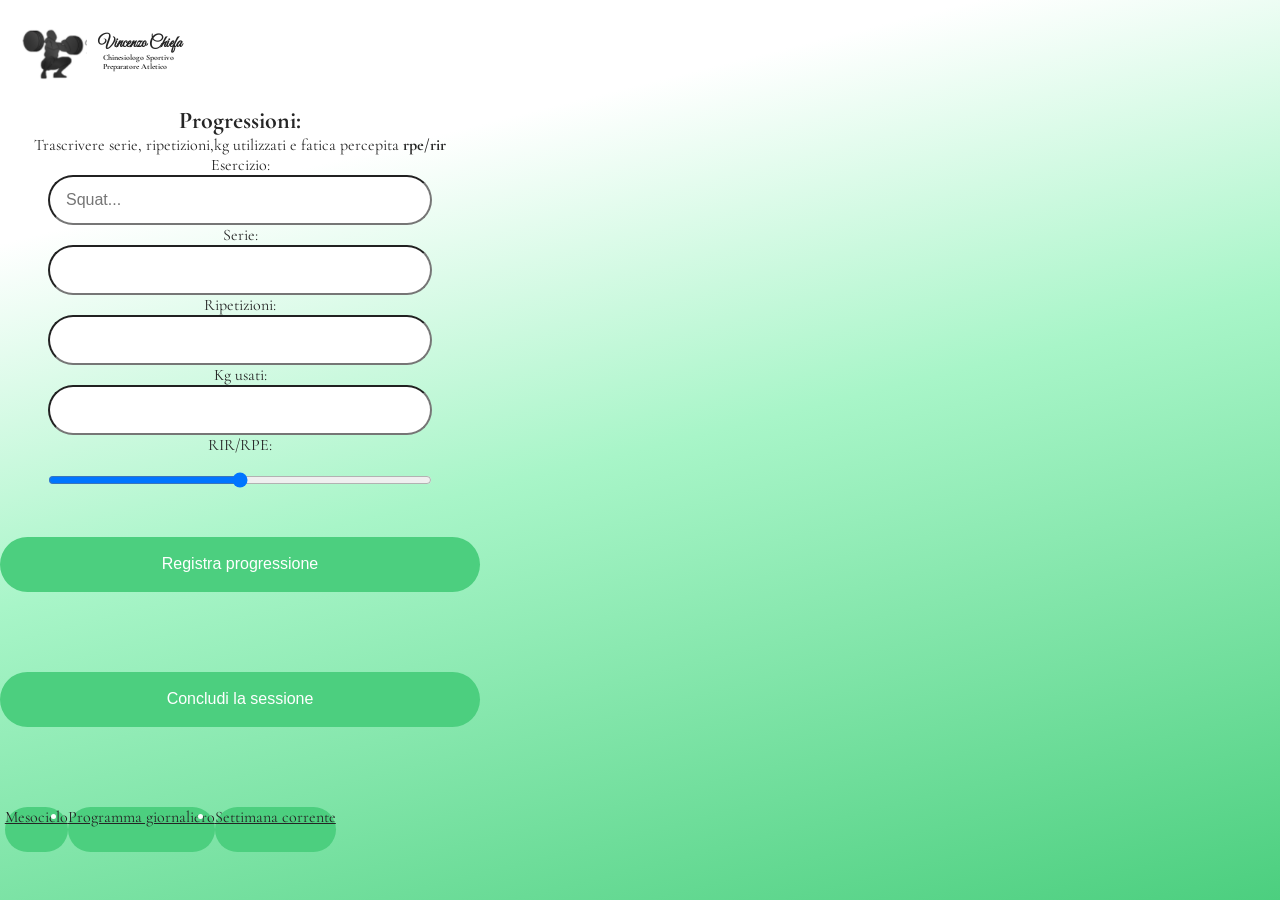
==== index.html @ 1b676860 "fix/footer-link" ====
<!doctype html>
<html lang="it">
  <head>
    <meta charset="UTF-8" />
    <meta name="viewport" content="width=device-width, initial-scale=1.0" />
    <title>Vincenzo web - Fullstack prep</title>
    <link rel="preconnect" href="https://fonts.googleapis.com" />
    <link rel="preconnect" href="https://fonts.gstatic.com" crossorigin />
    <link
      href="https://fonts.googleapis.com/css2?family=Cormorant+Garamond:ital,wght@0,300..700;1,300..700&family=Great+Vibes&display=swap"
      rel="stylesheet"
    />
    <link rel="stylesheet" href="styles/base.css" />
  </head>
  <body>
    <header>
      <div class="header-logo">
        <img src="asset/logo.jpg" alt="Coach's logo" />
        <div class="header-container">
          <h1>Vincenzo Chiefa</h1>
          <h2>Chinesiologo Sportivo <br />Preparatore Atletico</h2>
        </div>
      </div>
    </header>
    <main>
      <!-- form per segnare i progressi -->
      <div class="main-intro">
        <h2>Progressioni:</h2>
        <p>
          Trascrivere serie, ripetizioni,kg utilizzati e fatica percepita
          <strong>rpe/rir</strong>
        </p>
      </div>
      <form>
        <label for="exercise">Esercizio:</label>
        <input type="text" id="exercise" placeholder="Squat..." />

        <label for="series">Serie:</label>
        <input type="number" id="series" />

        <label for="reps">Ripetizioni:</label>
        <input type="number" id="reps" />

        <label for="kgused">Kg usati:</label>
        <input type="number" id="kgused" />

        <label for="rpe-rir">RIR/RPE:</label>
        <input type="range" id="rpe-rir" />

        <button type="onsubmit" id="save-progression-btn">
          Registra progressione
        </button>
      </form>
<!-- bottone per concludere la sessione e salvare i dati della sessione completa di allenamento -->
      <button type="onclick" id="close-session-btn">
        Concludi la sessione
      </button>
    </main>
    <footer class="footer-nav">
      <ul>
        <li><a href="mesociclo.html">Mesociclo</a></li>
        <li><a href="programma.html">Programma giornaliero</a></li>
        <li><a href="settimana.html">Settimana corrente</a></li>      </ul>
    </footer>
  </body>
</html>
---- styles/base.css ----
*{
  margin: 0;
  padding: 0;
  box-sizing: border-box;
  font-size: 1rem;
  color: #252525;
}

body{
  font-family:"Cormorant Garamond", serif;
  background: #FFFF;
background: linear-gradient(166deg, rgba(255, 255, 255, 1) 20%, rgba(168, 245, 200, 1) 50%, rgba(76, 207, 127, 1) 100%);
min-height: 100vh;

}

/* nav tipography */
header{
  padding: 1em;
    display: flex;
    align-items: center;
    
    
    }

header h2{
  margin-left:0.3em;
  padding-bottom: 0.3em;
}

header h2,
header h1{
  padding-left: 0.7em;
}
header h1{
  font-size:1em;
  font-family:"Great Vibes", cursive;
}

.header-container{
  display: flex;
  flex-direction: column;
  align-items: center;
}

.header-logo{
  display: flex;
  align-items: center;
}

header h2{
  font-size: 0.5rem;
}


header img{
  width: 15%;
}
/* main section tipography */
main h2{
  text-align: center;
  font-size: 1.5rem;
}
main{
  max-width: 480px;
  width: 100%;
}
main p{
  text-align: center;
  font-size: 1rem;
  
}

form{
  display: flex;
  align-items: center;
  flex-direction: column;
  max-width: 480px;
  width: 100%;
  
  justify-content: space-between;
  
}


form input{
  display: flex;
  border: 0.2px linear black;
  width: 80%;
  align-items: center;
  padding: 0 1rem;
  border-radius: 30px;
  height: 50px;
  line-height: 50px;
  
  
}

/* footer typograpy */

.footer-nav{
  max-width: 480px;
  width: 100%;
}
.footer-nav ul{
  display: flex;
  padding: 0 0.3rem;
  ;
}

.footer-nav ul li{
  text-align: center;
  font-size: 1rem;
  border-radius: 30px;
  background-color: rgba(76, 207, 127, 1);
  color: #FFF;
  border-radius: 30px;
  height: 45px;
}



/* button styling */

button{
  padding: 0.3rem; 
  border: none; 
  width: 100%;
  background-color: rgba(76, 207, 127, 1);
  color: #FFF;
  border-radius: 30px;
  height: 55px;
}


#save-progression-btn{
  margin-top: 2em;
}

#close-session-btn{
  display: flex;
    align-items: center;
    justify-content: center;
    margin: 5em auto;
}

/* transitions and animations */
button:hover,
button:active,
.footer-nav ul li:hover,
.footer-nav ul li:active{
  transition: 0.3s;
}


button:hover,
button:active,
.footer-nav ul li:hover,
.footer-nav ul li:active{
  border: 1px solid #FFF;

}
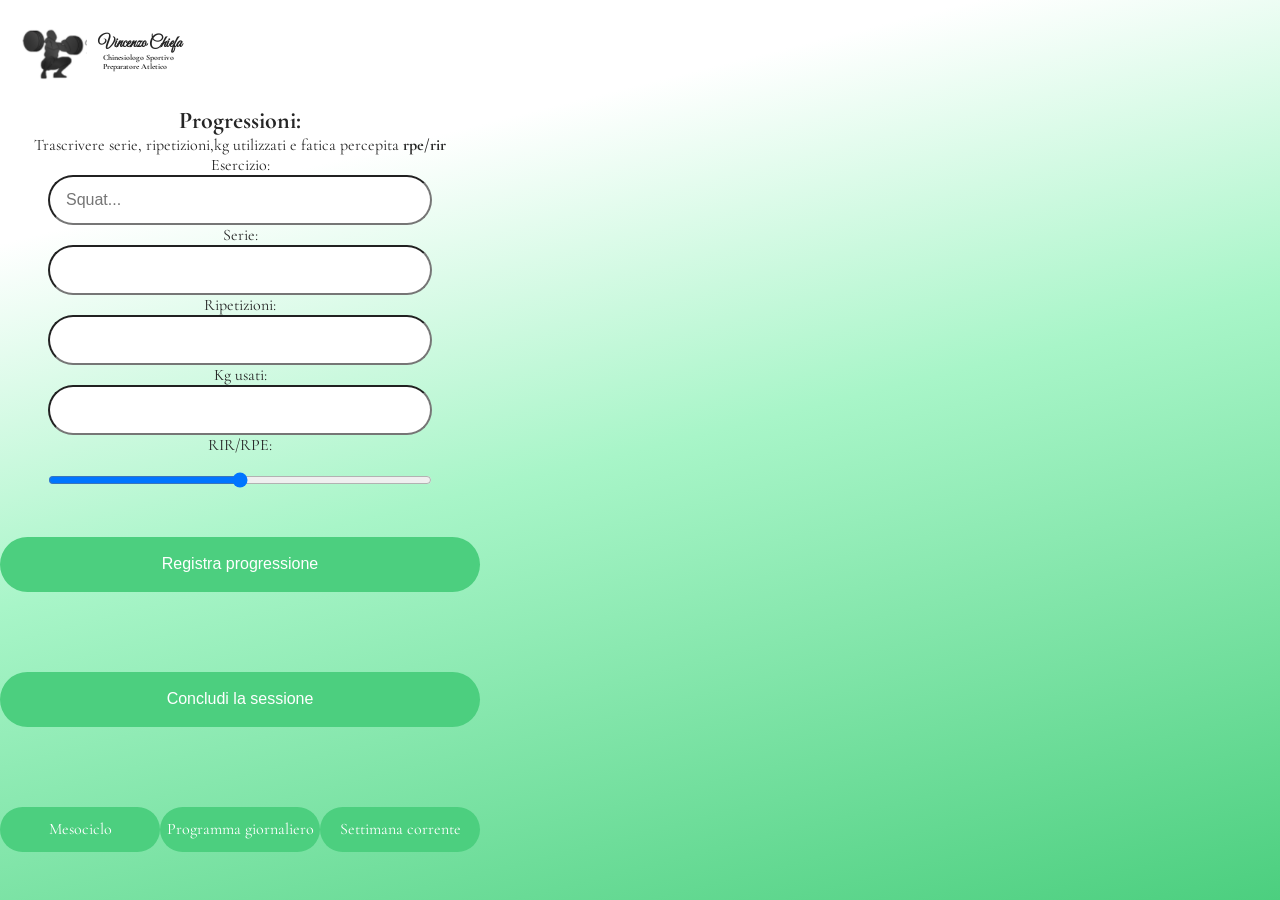
==== commit e5d0d9b5: "fix/footer-link-button-style" ====
--- a/index.html
+++ b/index.html
@@ -51,7 +51,7 @@
           Registra progressione
         </button>
       </form>
-<!-- bottone per concludere la sessione e salvare i dati della sessione completa di allenamento -->
+      <!-- bottone per concludere la sessione e salvare i dati della sessione completa di allenamento -->
       <button type="onclick" id="close-session-btn">
         Concludi la sessione
       </button>
@@ -60,7 +60,8 @@
       <ul>
         <li><a href="mesociclo.html">Mesociclo</a></li>
         <li><a href="programma.html">Programma giornaliero</a></li>
-        <li><a href="settimana.html">Settimana corrente</a></li>      </ul>
+        <li><a href="settimana.html">Settimana corrente</a></li>
+      </ul>
     </footer>
   </body>
 </html>
--- a/styles/base.css
+++ b/styles/base.css
@@ -102,10 +102,11 @@
   max-width: 480px;
   width: 100%;
 }
-.footer-nav ul{
+.footer-nav ul,
+.footer-nav ul li{
   display: flex;
-  padding: 0 0.3rem;
-  ;
+  justify-content: center;
+  align-items: center;
 }
 
 .footer-nav ul li{
@@ -116,8 +117,13 @@
   color: #FFF;
   border-radius: 30px;
   height: 45px;
+  width: 100%;
 }
 
+.footer-nav ul li a{
+  color: #FFF;
+  text-decoration: none;
+}
 
 
 /* button styling */
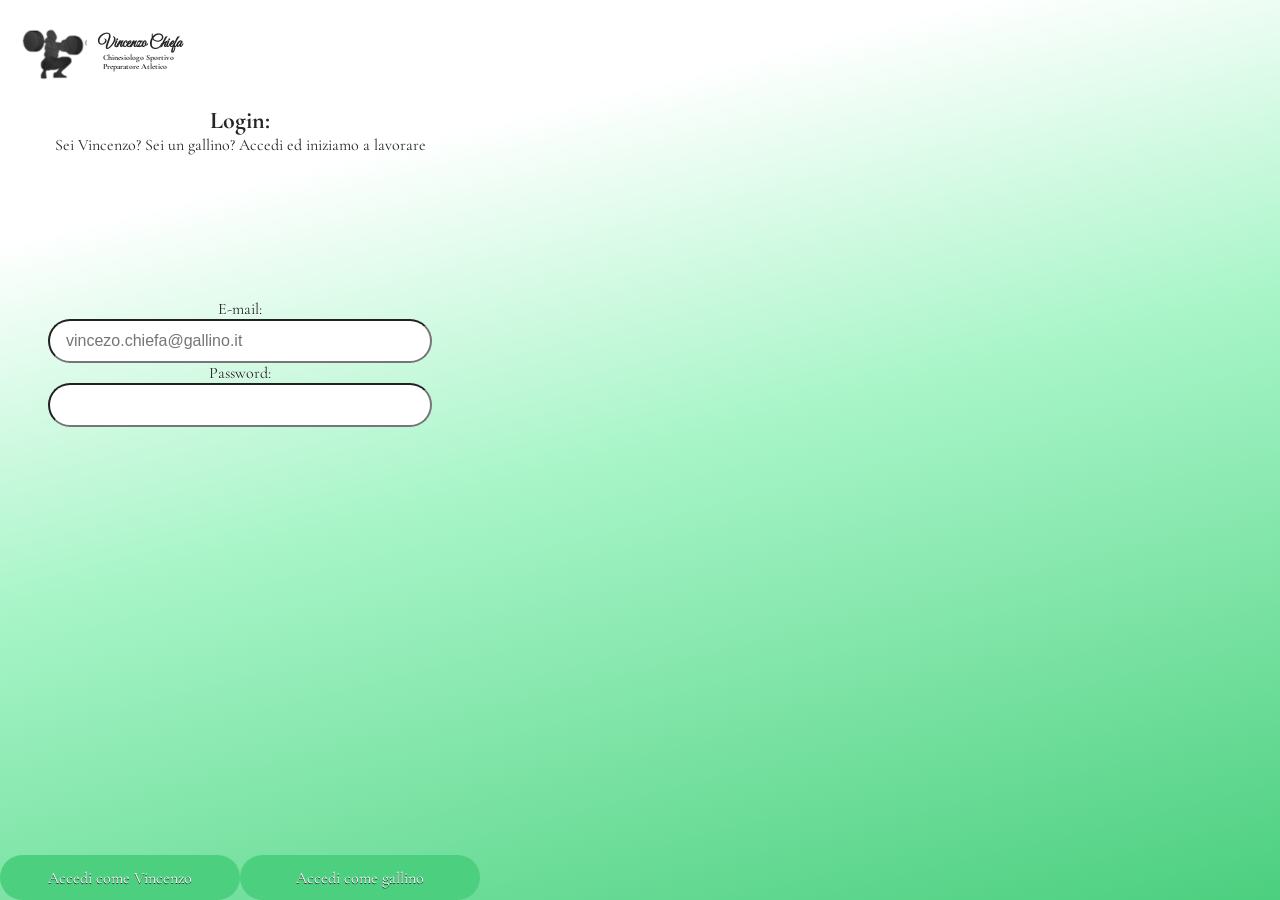
==== commit 9d8b6f5b: "fix/login-flow" ====
--- a/index.html
+++ b/index.html
@@ -10,6 +10,7 @@
       href="https://fonts.googleapis.com/css2?family=Cormorant+Garamond:ital,wght@0,300..700;1,300..700&family=Great+Vibes&display=swap"
       rel="stylesheet"
     />
+    <link rel="stylesheet" href="styles/login.css"/>
     <link rel="stylesheet" href="styles/base.css" />
   </head>
   <body>
@@ -25,42 +26,26 @@
     <main>
       <!-- form per segnare i progressi -->
       <div class="main-intro">
-        <h2>Progressioni:</h2>
-        <p>
-          Trascrivere serie, ripetizioni,kg utilizzati e fatica percepita
-          <strong>rpe/rir</strong>
-        </p>
+        <h2>Login:</h2>
+        <p>Sei Vincenzo? Sei un gallino? Accedi ed iniziamo a lavorare</p>
+
+        <div class="login-sctn">
+          <label for="email">E-mail:</label>
+          <input
+            type="email"
+            id="login-email"
+            placeholder="vincezo.chiefa@gallino.it"
+          />
+
+          <label for="series">Password:</label>
+          <input type="password" id="password-login" />
+        </div>
       </div>
-      <form>
-        <label for="exercise">Esercizio:</label>
-        <input type="text" id="exercise" placeholder="Squat..." />
-
-        <label for="series">Serie:</label>
-        <input type="number" id="series" />
-
-        <label for="reps">Ripetizioni:</label>
-        <input type="number" id="reps" />
-
-        <label for="kgused">Kg usati:</label>
-        <input type="number" id="kgused" />
-
-        <label for="rpe-rir">RIR/RPE:</label>
-        <input type="range" id="rpe-rir" />
-
-        <button type="onsubmit" id="save-progression-btn">
-          Registra progressione
-        </button>
-      </form>
-      <!-- bottone per concludere la sessione e salvare i dati della sessione completa di allenamento -->
-      <button type="onclick" id="close-session-btn">
-        Concludi la sessione
-      </button>
     </main>
     <footer class="footer-nav">
       <ul>
-        <li><a href="mesociclo.html">Mesociclo</a></li>
-        <li><a href="programma.html">Programma giornaliero</a></li>
-        <li><a href="settimana.html">Settimana corrente</a></li>
+        <li><a href="mesociclo.html">Accedi come Vincenzo</a></li>
+        <li><a href="programma.html">Accedi come gallino</a></li>
       </ul>
     </footer>
   </body>
--- a/styles/login.css
+++ b/styles/login.css
@@ -0,0 +1,17 @@
+.login-sctn{
+  display: flex;
+  flex-direction: column;
+  align-items: center;
+  margin-top: 30%;
+}
+
+.login-sctn input{
+  border: 0.2px linear black;
+  width: 80%;
+  align-items: center;
+  padding: 0 1rem;
+  border-radius: 30px;
+  height: 44px;
+  line-height: 50px;
+  
+}
--- a/styles/base.css
+++ b/styles/base.css
@@ -4,6 +4,7 @@
   box-sizing: border-box;
   font-size: 1rem;
   color: #252525;
+  text-shadow: 0 1px 0 rgba(255, 255, 255, 0.9);
 }
 
 body{
@@ -98,6 +99,12 @@
 
 /* footer typograpy */
 
+footer{
+  position: fixed;
+  bottom: 0;
+  left: 0;
+}
+
 .footer-nav{
   max-width: 480px;
   width: 100%;
@@ -123,6 +130,7 @@
 .footer-nav ul li a{
   color: #FFF;
   text-decoration: none;
+  text-shadow: 0 1px 0 #252525;
 }
 
 
@@ -136,6 +144,7 @@
   color: #FFF;
   border-radius: 30px;
   height: 55px;
+  text-shadow: 0 1px 0 #252525;
 }
 
 
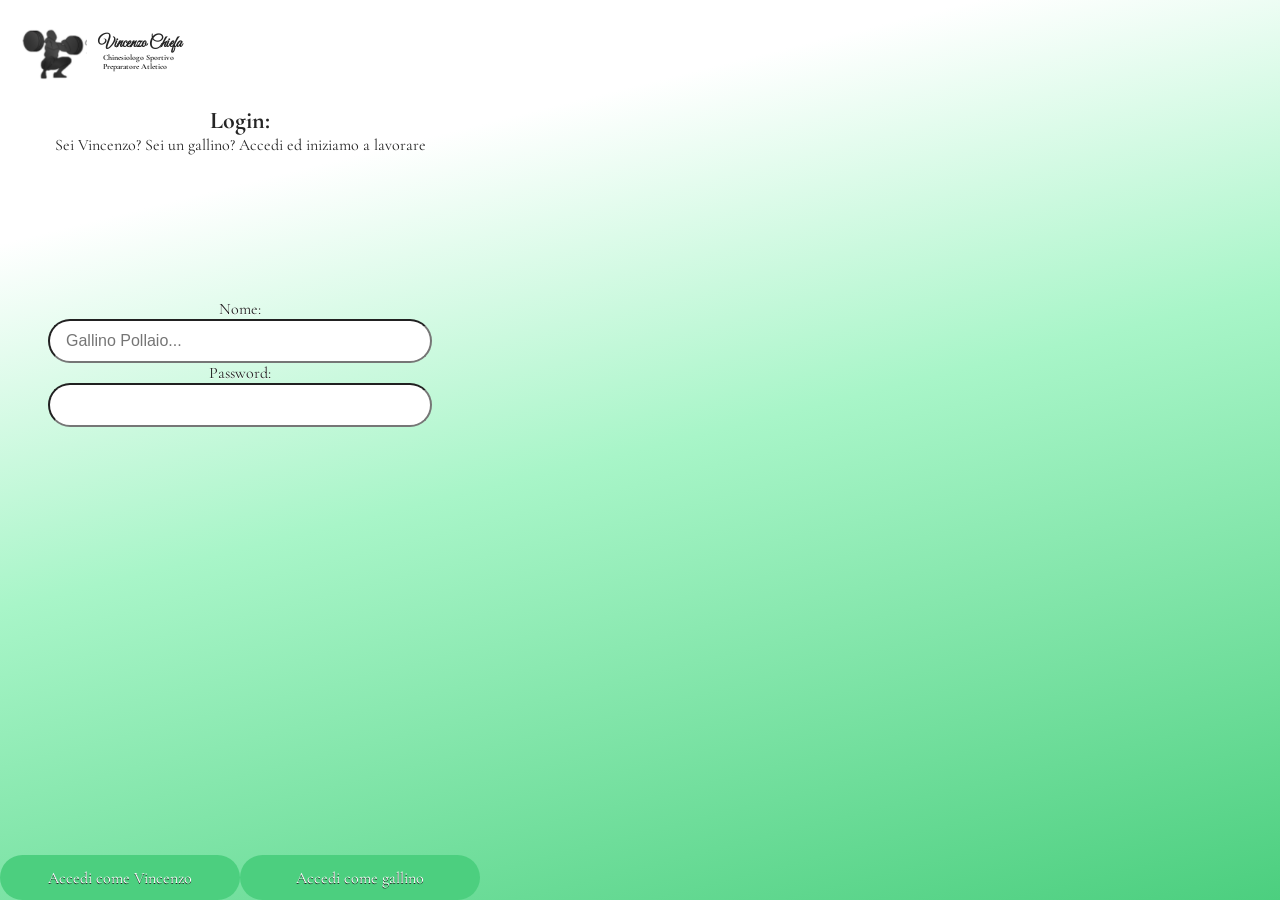
==== commit 844d8fba: "fix/login-field" ====
--- a/index.html
+++ b/index.html
@@ -30,14 +30,14 @@
         <p>Sei Vincenzo? Sei un gallino? Accedi ed iniziamo a lavorare</p>
 
         <div class="login-sctn">
-          <label for="email">E-mail:</label>
+          <label for="email">Nome:</label>
           <input
-            type="email"
+            type="name"
             id="login-email"
-            placeholder="vincezo.chiefa@gallino.it"
+            placeholder="Gallino Pollaio..."
           />
 
-          <label for="series">Password:</label>
+          <label for="password-login">Password:</label>
           <input type="password" id="password-login" />
         </div>
       </div>
@@ -48,5 +48,6 @@
         <li><a href="programma.html">Accedi come gallino</a></li>
       </ul>
     </footer>
+    <script src="scripts/script.js"></script>
   </body>
 </html>
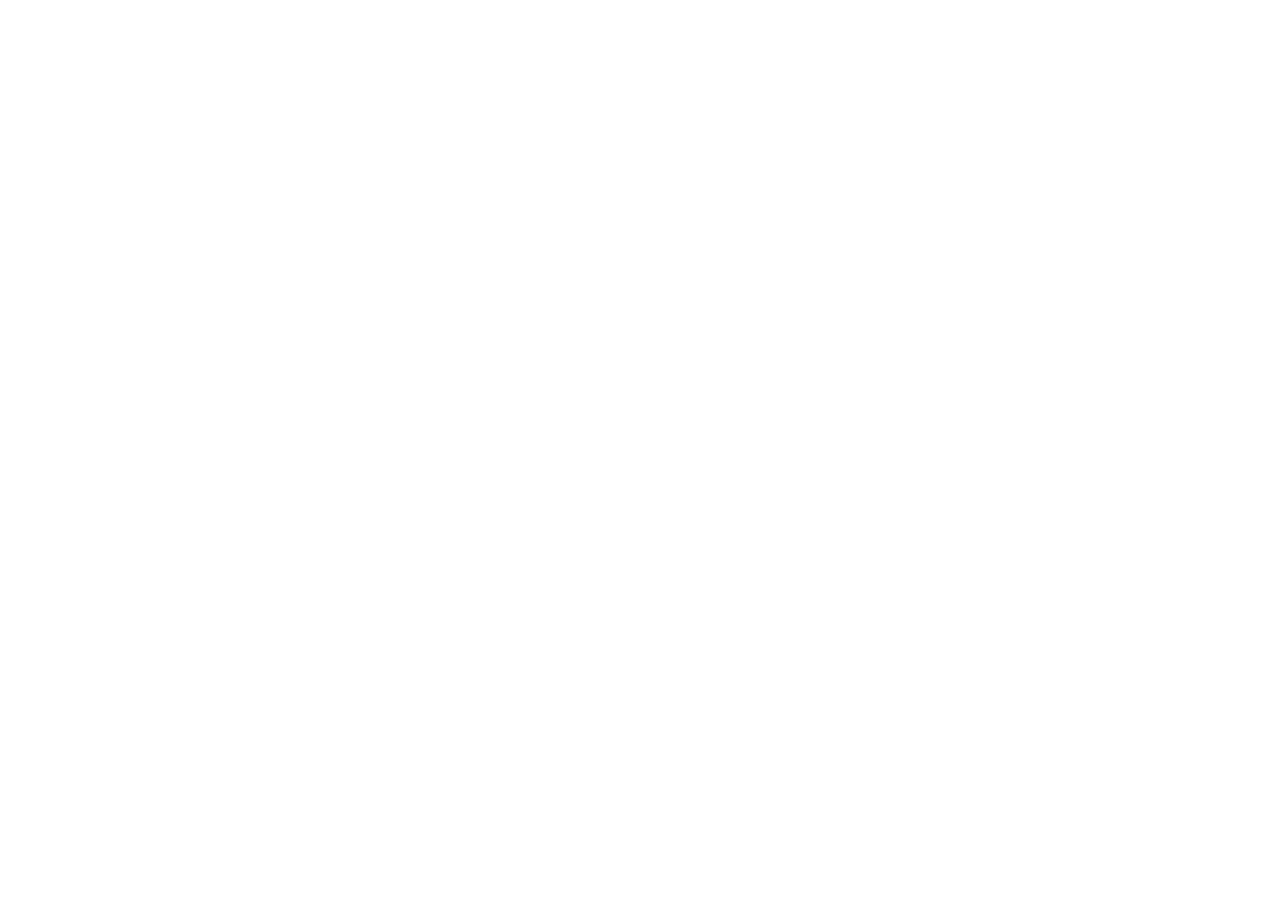
==== commit 5ae119f3: "feat/complete README.md with DOM.tree" ====
--- a/index.html
+++ b/index.html
@@ -15,38 +15,13 @@
   </head>
   <body>
     <header>
-      <div class="header-logo">
-        <img src="asset/logo.jpg" alt="Coach's logo" />
-        <div class="header-container">
-          <h1>Vincenzo Chiefa</h1>
-          <h2>Chinesiologo Sportivo <br />Preparatore Atletico</h2>
-        </div>
-      </div>
+      
     </header>
     <main>
-      <!-- form per segnare i progressi -->
-      <div class="main-intro">
-        <h2>Login:</h2>
-        <p>Sei Vincenzo? Sei un gallino? Accedi ed iniziamo a lavorare</p>
-
-        <div class="login-sctn">
-          <label for="email">Nome:</label>
-          <input
-            type="name"
-            id="login-email"
-            placeholder="Gallino Pollaio..."
-          />
-
-          <label for="password-login">Password:</label>
-          <input type="password" id="password-login" />
-        </div>
-      </div>
+      
     </main>
     <footer class="footer-nav">
-      <ul>
-        <li><a href="mesociclo.html">Accedi come Vincenzo</a></li>
-        <li><a href="programma.html">Accedi come gallino</a></li>
-      </ul>
+      
     </footer>
     <script src="scripts/script.js"></script>
   </body>
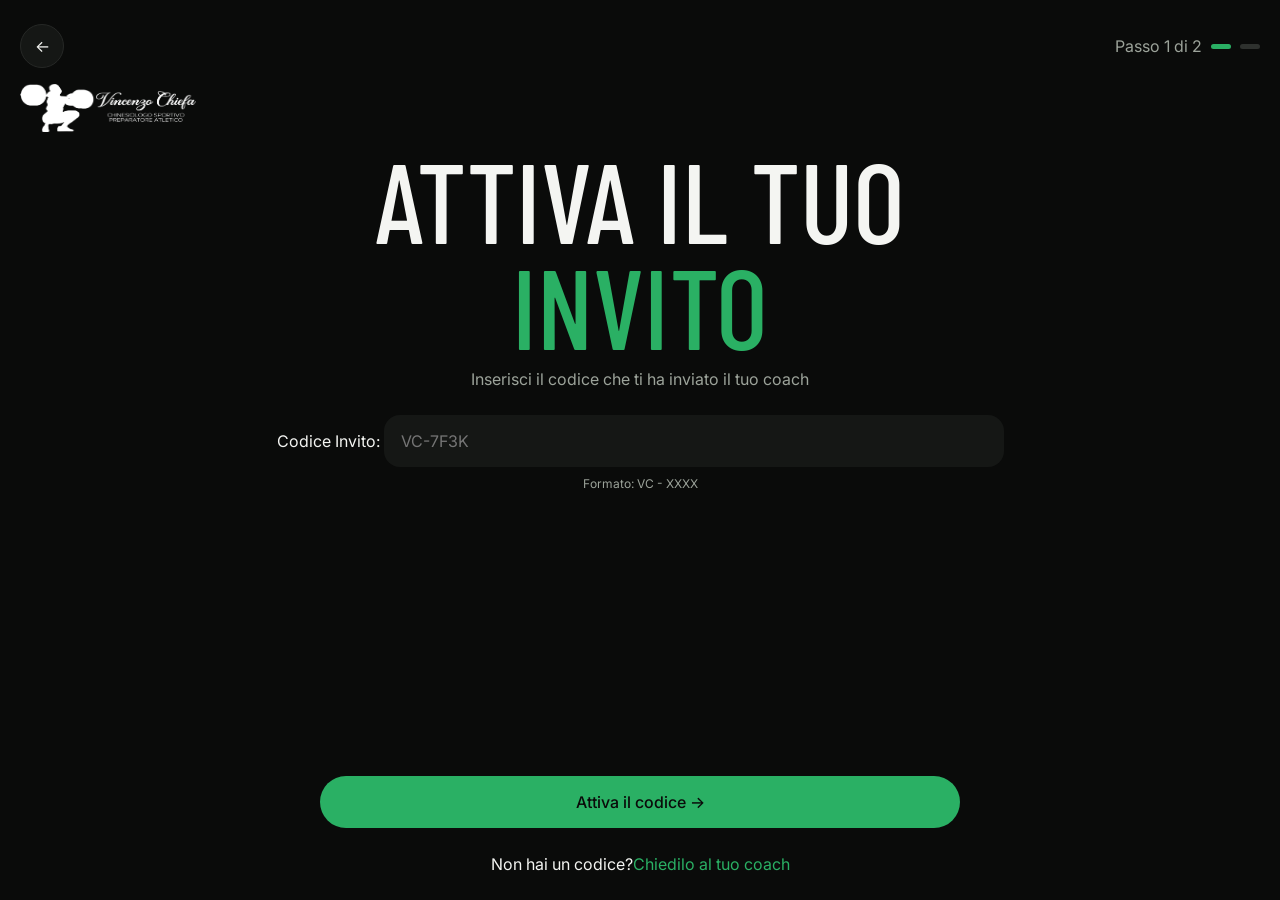
==== commit e8ec1882: "feat/add-media-queries-on-first-page" ====
--- a/index.html
+++ b/index.html
@@ -4,25 +4,10 @@
     <meta charset="UTF-8" />
     <meta name="viewport" content="width=device-width, initial-scale=1.0" />
     <title>Vincenzo web - Fullstack prep</title>
-    <link rel="preconnect" href="https://fonts.googleapis.com" />
-    <link rel="preconnect" href="https://fonts.gstatic.com" crossorigin />
-    <link
-      href="https://fonts.googleapis.com/css2?family=Cormorant+Garamond:ital,wght@0,300..700;1,300..700&family=Great+Vibes&display=swap"
-      rel="stylesheet"
-    />
-    <link rel="stylesheet" href="styles/login.css"/>
-    <link rel="stylesheet" href="styles/base.css" />
+    <link type="text/css" rel="stylesheet" href="asset/styles/style.css" />
+    <script type="module" src="asset/scripts/script.js"></script>
   </head>
-  <body>
-    <header>
-      
-    </header>
-    <main>
-      
-    </main>
-    <footer class="footer-nav">
-      
-    </footer>
-    <script src="scripts/script.js"></script>
+  <body id="app">
+    
   </body>
 </html>
--- a/asset/styles/style.css
+++ b/asset/styles/style.css
@@ -0,0 +1,318 @@
+@import url('https://fonts.googleapis.com/css2?family=Barlow+Condensed:ital,wght@0,500&family=Inter:ital,opsz,wght@0,14..32,100..900;1,14..32,100..900&display=swap');
+
+:root {
+  --bg: #0A0B0A;
+  --surface: #151715;
+  --surface-2: #1E201E;
+  --border: #262826;
+  --border-strong: #2E312E;
+  --text: #F4F5F2;
+  --text-muted: #9CA39A;
+  --text-subtle: #7E857C;
+  --brand: #2AB064;
+  --brand-hover: #38C173;
+  --on-brand: #0A0B0A;
+  --brand-bg: #13361F;
+  --brand-text: #8EE0B0;
+  --error: #F0997B;
+  --error-text: #F5C4B3;
+  --font-display: 'Barlow Condensed', sans-serif;
+  --font-body: 'Inter', sans-serif;
+  --radius-sm: 10px;
+  --radius-md: 16px;
+  --radius-lg: 24px;
+  --radius-pill: 999px;
+}
+
+/* reset pagina  */
+*,
+*::after,
+*::before {
+  margin: 0;
+  padding: 0;
+  box-sizing: border-box;
+}
+
+/* general setups */
+button,
+input,
+select,
+textarea {
+  font: inherit;
+  color: inherit;
+}
+
+
+body {
+  background-color: var(--bg);
+  color: var(--text);
+  font-family: var(--font-body);
+  font-weight: 400;
+  font-size: 1rem;
+  line-height: 1.5;
+
+}
+
+.activation-code__logo-container{
+  max-width: 11rem;
+
+}
+
+img {
+  width: 100%;
+  height: auto;
+}
+
+h1,
+h2,
+h3 {
+  font-family: var(--font-display);
+  font-weight: 500;
+  letter-spacing: 0.3px;
+  line-height: 1;
+  text-transform: uppercase;
+}
+
+h1 {
+  font-size: clamp(2rem,2.5rem,3rem);
+}
+
+h2 {
+  font-size: clamp(1rem,1.5rem,2em);
+}
+
+h3 {
+  font-size: 1.25rem;
+}
+
+*:focus-visible {
+  outline: 2px solid var(--brand);
+  outline-offset: 2px;
+
+}
+
+.screen {
+  padding: 24px 20px;
+  min-height: 100vh;
+  position: relative;
+}
+
+button {
+  cursor: pointer;
+  background: none;
+  border: none;
+}
+
+
+/* screen not found */
+
+
+.not-found__logo {
+  height: 48px;
+  display: block;
+  margin-bottom: 96px;
+}
+
+.not-found__error-code {
+  text-align: center;
+  margin-bottom: 8px;
+  font-family: var(--font-display);
+  color: var(--border);
+  font-weight: 500;
+  font-size: 96px;
+}
+
+.not-found__title {
+  text-align: center;
+  margin-bottom: 20px;
+}
+
+.not-found__text {
+  text-align: center;
+
+}
+
+.not-found__btn {
+  background-color: var(--bg);
+  color: var(--text);
+  border-radius: var(--radius-pill);
+  padding: 16px;
+  transition-property: background-color, border-color;
+  transition-duration: 150ms;
+  border: 2px solid var(--border);
+  position: absolute;
+  bottom: 24px;
+  left: 20px;
+  right: 20px;
+}
+
+.not-found__btn:hover {
+
+  background-color: var(--surface);
+  border: 2px solid var(--text-muted);
+
+}
+
+.not-found__btn:disabled {
+  opacity: 0.5;
+  cursor: not-allowed;
+}
+
+/* activation code page */
+
+.activation-code__main{
+  text-align: center;
+}
+
+.activation-code__btn {
+  background-color: var(--surface);
+  border: 1px solid var(--border);
+  border-radius: 50%;
+  height: 44px;
+  width: 44px;
+}
+
+.activation-code__header {
+  display: flex;
+  justify-content: space-between;
+  align-items: center;
+}
+
+.activation-code__text-container {
+  display: flex;
+  align-items: center;
+  gap: 4px;
+}
+
+
+.activation-code__header-span {
+  color: var(--text-muted);
+}
+
+.activation-code__step-page {
+  display: inline-block;
+  margin-left: 5px;
+  width: 20px;
+  height: 5px;
+  border-radius: var(--radius-lg);
+  background-color: var(--border-strong);
+}
+
+.activation-code__step-page--active {
+  background-color: var(--brand);
+  width: 20px;
+  height: 5px;
+}
+
+.activation-code__logo {
+  height: 48px;
+  margin-top: 16px;
+
+}
+
+.activation-code__hero {
+  margin-top: 8px;
+
+}
+
+.activation-code__title {
+  margin-bottom: 8px;
+  line-height: 0.95; 
+  font-size: 3.5rem;
+
+}
+
+.activation-code__span {
+  color: var(--brand);
+  display: block;
+
+}
+
+.activation-code__paragraph {
+  font-size: 1rem;
+  color: var(--text-muted);
+}
+
+.activation-code__check-code {
+  margin-top: 16px;
+
+}
+
+.activation-code__hero-p{
+  margin-top: 8px;
+  font-size: 0.75rem;
+  color: var(--text-muted);
+}
+
+.activation-code__input {
+  background-color: var(--surface);
+  color: var(--text);
+  height: 52px;
+  width: 100%;
+  border-radius: var(--radius-md);
+  border: 1px solid transparent;
+  margin-top: 8px;
+  padding: 0 16px;
+}
+
+.activation-code__input:focus{
+  border: 1px solid var(--brand);
+}
+
+.activation-code__hero-btn{
+   position: absolute;
+  bottom: 72px;
+  left: 20px;
+  right: 20px;
+  background-color: var(--brand);
+  height: 52px;
+  border-radius: var(--radius-pill);
+  font-weight: 500;
+  color: var(--on-brand);
+}
+
+.activation-code__footer-paragraph{
+   position: absolute;
+  bottom: 24px;
+  left: 20px;
+  right: 20px;
+}
+.activation-code__hero-btn:hover{
+  background-color: var(--brand-hover);
+  
+
+}
+.activation-code__btn:hover{
+  background-color: var(--surface-2);
+  border: 1px solid var(--border-strong);
+}
+.activation-code__footer{
+  text-align: center;
+  width: 100%;
+  
+}
+
+.activation-code__footer-span{
+  color: var(--brand);
+}
+
+.activation-code__hero-btn::after{
+  content: ' →';
+}
+
+@media screen and (min-width:768px) {
+  .activation-code__input{
+    max-width: 50%;
+  }
+
+  .activation-code__hero-btn{
+    max-width: 50%;
+    margin: 0 auto;
+  }
+
+  .activation-code__title{
+    font-size: 7rem;
+    
+  }
+  
+}
